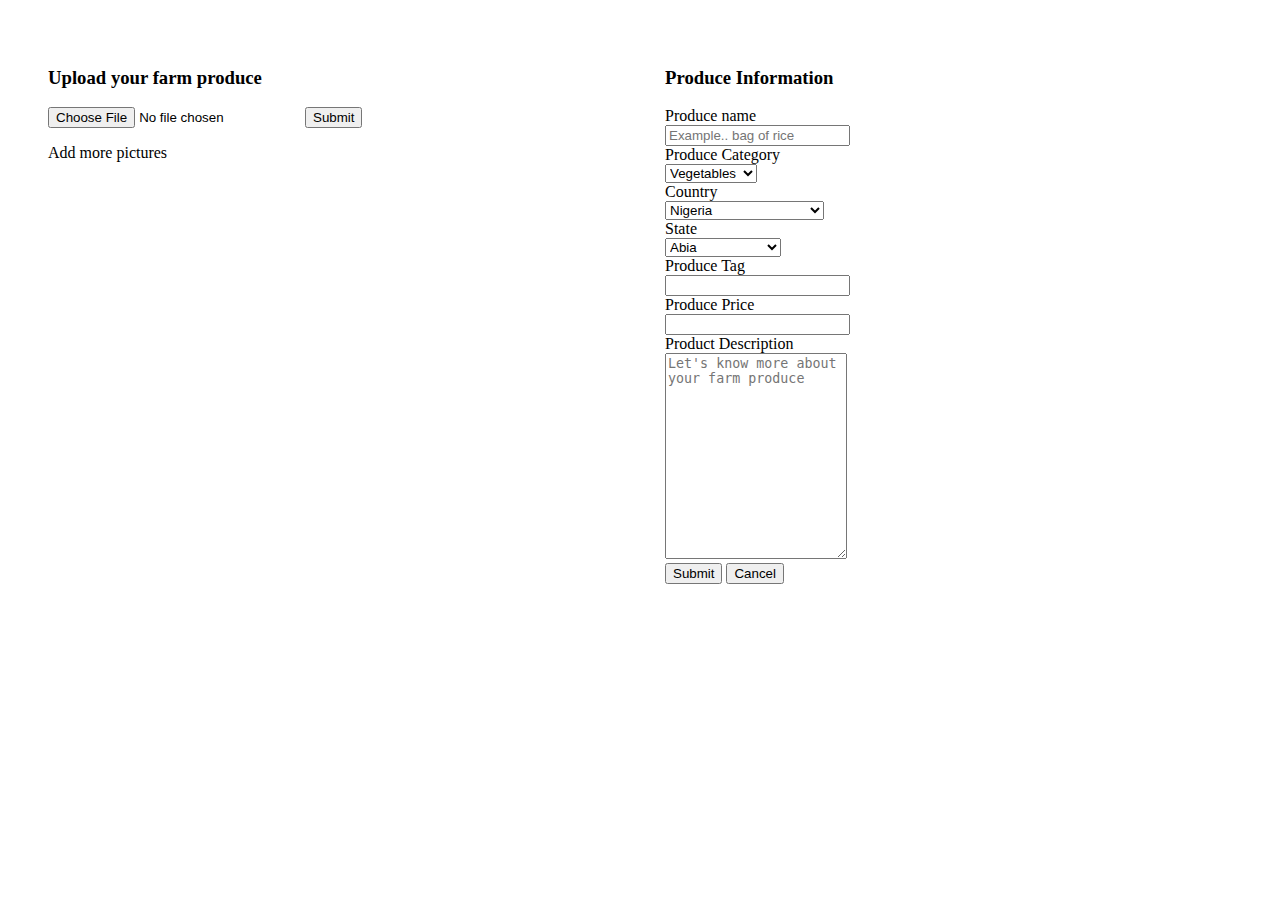
==== pages/upload.html @ 8ea5ec10 "upload.html" ====
<!DOCTYPE html>
<html lang="en">
<head>
    <meta charset="UTF-8">
    <meta http-equiv="X-UA-Compatible" content="IE=edge">
    <meta name="viewport" content="width=<device-width>, initial-scale=1.0">
    <title>Document</title>
    <style>
        main {
            padding: 40px;
        }
        .container {
            display:grid;
            grid-template-columns: 1fr 1fr;
            gap: 50px;
        }
    </style>
</head>
<body>
    <main>
        <div class = "upload-header">
        </div>

        <div class="container">
            <div class = "img-upload">
                <h3>Upload your farm produce</h3>
                <div class = "img-input">
                   <input type="file" id="myFile" name="filename">
                   <input type="submit">
                   <p>Add more pictures</p>
                </div>
            </div>

            <div class="details-upload">
                <form action="action_page.php">
                    <h3>Produce Information</h3>
                    <div class="grp">
                        <div class="title">
                          <label for="pname">Produce name</label>
                        </div>
                        <div class="box">
                            <input type="text" id="pname" name="pname" placeholder="Example.. bag of rice">
                        </div>
                      </div>

                      <div class="grp">
                        <div class="title">
                          <label for="pcat">Produce Category</label>
                        </div>
                        <div class="box">
                          <select id="pcat" name="pcat">
                            <option value="vegtables">Vegetables</option> 
                            <option value="fruits">Fruits</option>
                            <option value="perishables">Perishables</option>
                          </select>
                        </div>
                      </div>

                      <div class="grp">
                        <div class="title">
                          <label for="country">Country</label>
                        </div>
                        <div class="box">
                          <select id="country" name="country">
                            <option value="nigeria">Nigeria</option> 
                            <option value="others">Other African countries</option>
                          </select>
                        </div>
                      </div>

                      <div class="grp">
                        <div class="title">
                          <label for="state">State</label>
                        </div>
                        <div class="box">
                          <select id="state" name="state">
                            <option value="Abia">Abia</option> <option value="Adamawa">Adamawa</option>
                    <option value="Akwaibom">Akwaibom</option> <option value="Anambra">Anambra</option>
                    <option value="Bauchi">Bauchi</option> <option value="Bayelsa">Bayelsa</option>
                    <option value="Benue">Benue</option> <option value="Borno">Borno</option>
                    <option value="CrossRiver">CrossRiver</option> <option value="Delta">Delta</option>
                    <option value="Ebonyi">Ebonyi</option> <option value="Edo">Edo</option>
                    <option value="Ekiti">Ekiti</option> <option value="Enugu">Enugu</option>
                    <option value="Gombe">Gombe</option> <option value="Imo">Imo</option>
                    <option value="Jigawa">Jigawa</option> <option value="Kaduna">Kaduna/option>
                    <option value="Kano">Kano</option> <option value="Katsina">Katsina</option>
                    <option value="Kebbi">Kebbi</option> <option value="Kogi">Kogi</option>
                    <option value="Kwara">Kwara</option> <option value="Lagos">Lagos</option>
                    <option value="Nassarawa">Nassarawa</option> <option value="Niger">Niger</option>
                    <option value="Ogun">Ogun</option> <option value="Ondo">Ondo</option>
                    <option value="Oyo">Oyo</option> <option value="Plateau">Plateau</option>
                    <option value="Rivers">Rivers</option> <option value="Sokoto">Sokoto/option>
                    <option value="Taraba">Taraba</option><option value="Yobe">Yobe</option>
                    <option value="Zamfara">Zamfara</option> <option value="Abuja">Abuja</option>
                          </select>
                        </div>
                      </div>

                      <div class="grp">
                        <div class="title">
                          <label for="ptag">Produce Tag</label>
                        </div>
                        <div class="box">
                            <input type="text" id="ptag" name="ptag">
                        </div>
                      </div>

                      <div class="grp">
                        <div class="title">
                          <label for="price">Produce Price</label>
                        </div>
                        <div class="box">
                            <input type="text" id="price" name="price">
                        </div>
                      </div>

                      <div class="grp">
                        <div class="title">
                          <label for="description">Product Description</label>
                        </div>
                        <div class="box">
                          <textarea id="description" name="description" placeholder="Let's know more about your farm produce" style="height:200px"></textarea>
                        </div>
                      </div>

                      <div>
                      <input type="submit">
                      <button>Cancel</button>
                      </div>
                </form> 
            </div>
        </div>
            
              
    </main>
</body>
</html>
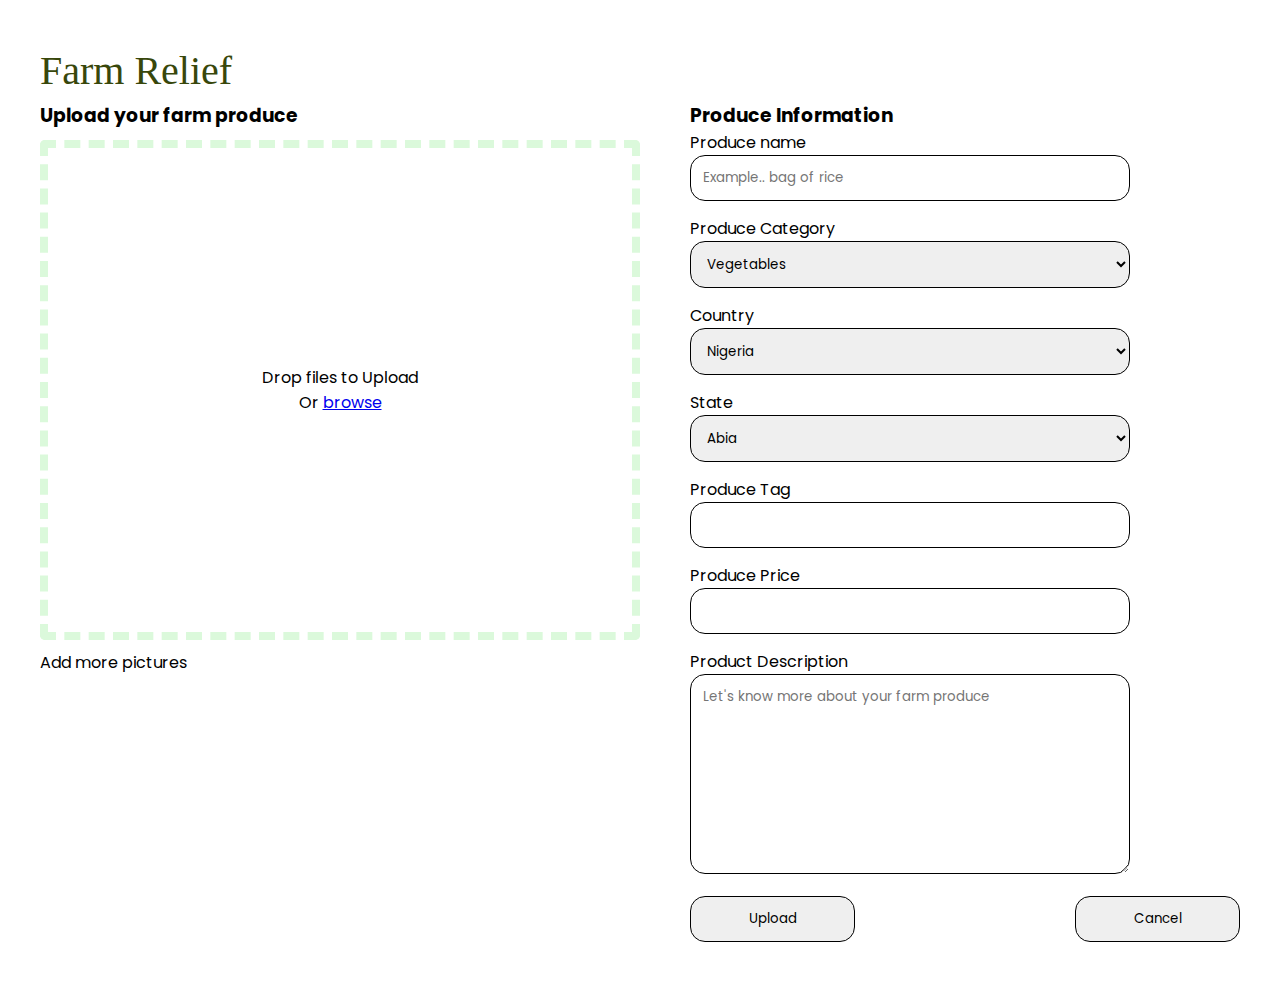
==== commit 9863991c: "changes to upload" ====
--- a/pages/upload.html
+++ b/pages/upload.html
@@ -4,32 +4,28 @@
     <meta charset="UTF-8">
     <meta http-equiv="X-UA-Compatible" content="IE=edge">
     <meta name="viewport" content="width=<device-width>, initial-scale=1.0">
+    <link rel="stylesheet" href="upload.css">
+    <link rel="stylesheet" href="https://cdnjs.cloudflare.com/ajax/libs/font-awesome/6.2.1/css/all.min.css" integrity="sha512-MV7K8+y+gLIBoVD59lQIYicR65iaqukzvf/nwasF0nqhPay5w/9lJmVM2hMDcnK1OnMGCdVK+iQrJ7lzPJQd1w==" crossorigin="anonymous" referrerpolicy="no-referrer" />
     <title>Document</title>
-    <style>
-        main {
-            padding: 40px;
-        }
-        .container {
-            display:grid;
-            grid-template-columns: 1fr 1fr;
-            gap: 50px;
-        }
-    </style>
 </head>
 <body>
     <main>
         <div class = "upload-header">
+            <p class="farm-relief-upload">Farm Relief</p>
         </div>
 
         <div class="container">
             <div class = "img-upload">
                 <h3>Upload your farm produce</h3>
-                <div class = "img-input">
-                   <input type="file" id="myFile" name="filename">
-                   <input type="submit">
-                   <p>Add more pictures</p>
-                </div>
+            <div class = "upload-box">
+                <div class="icon"><i class="fas fa-cloud-upload-alt"></i></div>
+                <header>Drop files to Upload</header>
+                <span>Or <a href= "#">browse</a></span>
+                <input type="file" hidden>
             </div>
+                <p>Add more pictures</p>
+            </div>
+       
 
             <div class="details-upload">
                 <form action="action_page.php">
@@ -123,15 +119,14 @@
                         </div>
                       </div>
 
-                      <div>
-                      <input type="submit">
+                      <div class ="upload-btn">
+                      <button>Upload</button>
                       <button>Cancel</button>
                       </div>
                 </form> 
             </div>
         </div>
-            
-              
+                 
     </main>
 </body>
 </html>--- a/pages/upload.css
+++ b/pages/upload.css
@@ -0,0 +1,78 @@
+@import url('https://fonts.googleapis.com/css2?family=Poppins:wght@200;300;400;500;600;700&display=swap');
+
+*{
+    margin: 0;
+    padding: 0;
+    box-sizing: border-box;
+    font-family: "Poppins", sans-serif;
+  }
+  
+main {
+    padding: 40px;
+    }
+
+.container {
+    display:grid;
+    grid-template-columns: 1fr 1fr;
+    gap: 50px;
+    }
+
+.upload-box {
+    border: 8px dashed rgb(219, 249, 219);
+    height: 500px;
+    width: 600px;
+    border-radius: 5px;
+    display: flex;
+    align-items: center;
+    justify-content: center;
+    flex-direction: column;
+    margin-top: 10px;
+    margin-bottom: 10px;
+    }
+
+   .icon{
+        font-size: 100px;
+        color: red;
+    }
+
+    input[type=text], select, textarea {
+        width: 80%;
+        padding: 12px;
+        margin-bottom: 15px;
+        border: 1px solid black;
+        border-radius: 15px;
+        resize: vertical;
+    }
+
+    .upload-btn {
+        display: flex;
+        justify-content: space-between;
+    }
+
+    button {
+        width: 30%;
+        padding: 12px;
+        margin-bottom: 15px;
+        border: 1px solid black;
+        border-radius: 15px;
+
+    }
+
+    .farm-relief-upload {
+        /* position: absolute;
+        left: 8.33%;
+        right: 80.42%;
+        top: 7.66%;
+        bottom: 87.09%; */
+
+        font-family: 'Style Script';
+        font-style: normal;
+        font-weight: 400;
+        font-size: 40px;
+        line-height: 61px;
+        color: #38470B;
+    }
+    
+   
+
+  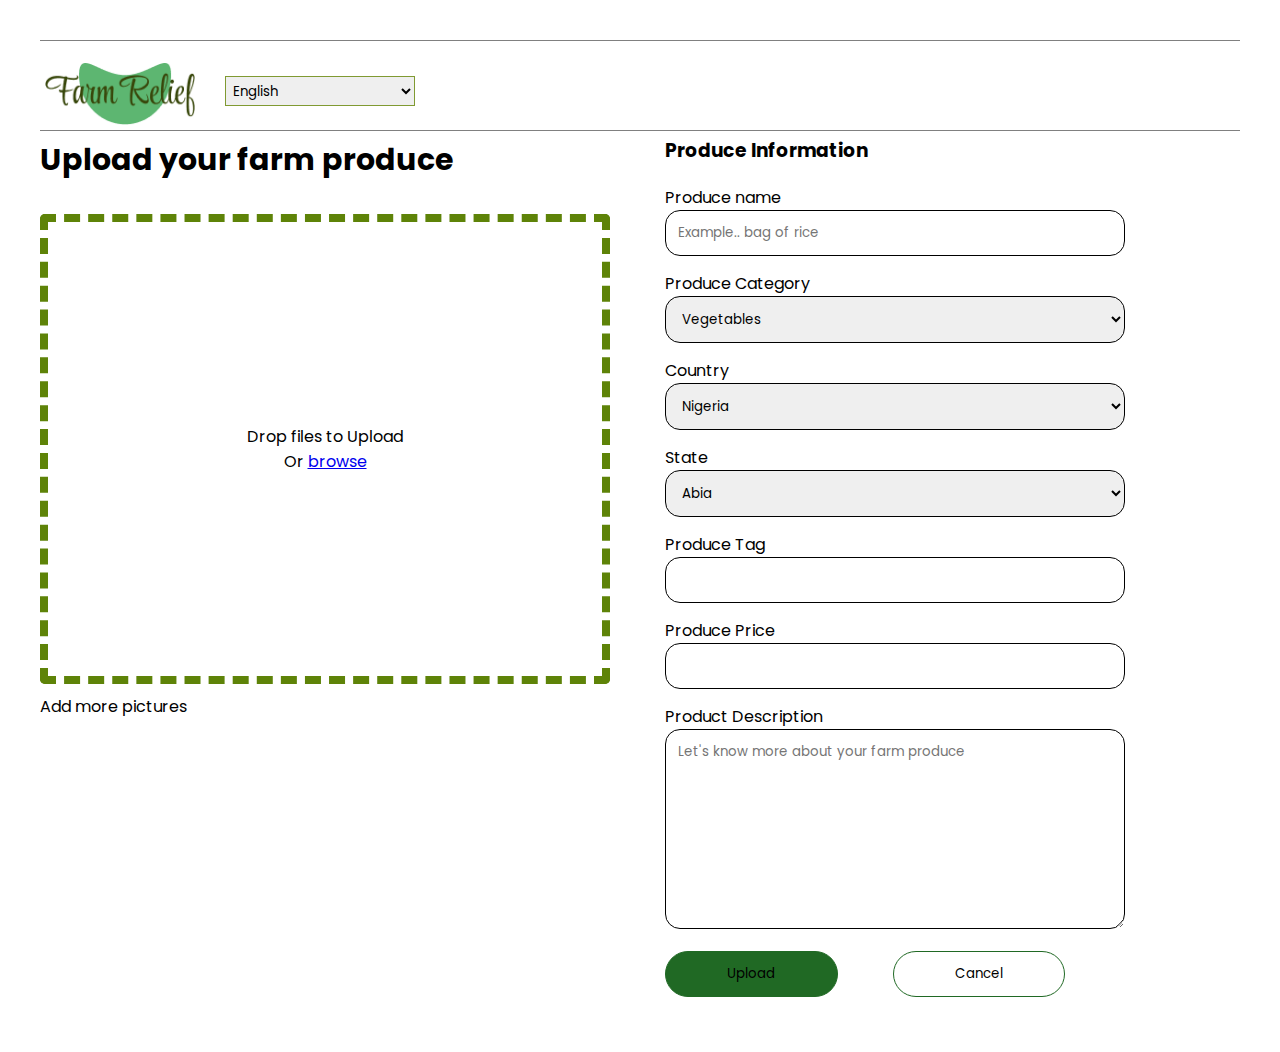
==== commit 5e830968: "edit upload.css" ====
--- a/pages/upload.html
+++ b/pages/upload.html
@@ -6,17 +6,22 @@
     <meta name="viewport" content="width=<device-width>, initial-scale=1.0">
     <link rel="stylesheet" href="upload.css">
     <link rel="stylesheet" href="https://cdnjs.cloudflare.com/ajax/libs/font-awesome/6.2.1/css/all.min.css" integrity="sha512-MV7K8+y+gLIBoVD59lQIYicR65iaqukzvf/nwasF0nqhPay5w/9lJmVM2hMDcnK1OnMGCdVK+iQrJ7lzPJQd1w==" crossorigin="anonymous" referrerpolicy="no-referrer" />
-    <title>Document</title>
+    <title>Sell as farmer</title>
 </head>
 <body>
     <main>
         <div class = "upload-header">
-            <p class="farm-relief-upload">Farm Relief</p>
+            <!-- <p class="farm-relief-upload">Farm Relief</p> -->
+            <img class="farm-relief-upload" src="/images/logo.png">
+            <select id="lang-drop" name="lang-drop">
+              <option value="English">English</option> 
+              <option value="French">French</option>
+            </select>
         </div>
 
         <div class="container">
             <div class = "img-upload">
-                <h3>Upload your farm produce</h3>
+                <h3 class = UP-h>Upload your farm produce</h3>
             <div class = "upload-box">
                 <div class="icon"><i class="fas fa-cloud-upload-alt"></i></div>
                 <header>Drop files to Upload</header>
@@ -29,7 +34,7 @@
 
             <div class="details-upload">
                 <form action="action_page.php">
-                    <h3>Produce Information</h3>
+                    <h3 class ="form-head">Produce Information</h3>
                     <div class="grp">
                         <div class="title">
                           <label for="pname">Produce name</label>
@@ -120,8 +125,8 @@
                       </div>
 
                       <div class ="upload-btn">
-                      <button>Upload</button>
-                      <button>Cancel</button>
+                      <button class = "upload-btn1">Upload</button>
+                      <button class = "upload-btn2">Cancel</button>
                       </div>
                 </form> 
             </div>
@@ -129,4 +134,4 @@
                  
     </main>
 </body>
-</html>+</html>
--- a/pages/upload.css
+++ b/pages/upload.css
@@ -17,10 +17,35 @@
     gap: 50px;
     }
 
+    .upload-header {
+    display: flex;
+    border-top: 1px solid grey;
+    border-bottom: 1px solid grey;
+    padding: 5px;
+    margin-bottom: 5px;
+    }
+
+    #lang-drop {
+        width: 190px;
+        height: 30px;
+        margin-left: 30px;
+        margin-top: 30px;
+        border-radius: 0%;
+        border: 1px solid #809a32;
+        padding:3px;
+    }
+
+    .UP-h {
+        font-size: 30px;
+        margin-bottom: 30px;
+        font-family: 'Poppins';
+        line-height: 48px;
+    }
+
 .upload-box {
-    border: 8px dashed rgb(219, 249, 219);
-    height: 500px;
-    width: 600px;
+    border: 8px dashed #5e8308;
+    /* height: 500px;
+    width: 600px; */
     border-radius: 5px;
     display: flex;
     align-items: center;
@@ -28,6 +53,9 @@
     flex-direction: column;
     margin-top: 10px;
     margin-bottom: 10px;
+    box-sizing: border-box;
+    width: 570px;
+    height: 470px;
     }
 
    .icon{
@@ -35,6 +63,10 @@
         color: red;
     }
 
+    .form-head {
+        margin-bottom: 20px;
+    }
+    
     input[type=text], select, textarea {
         width: 80%;
         padding: 12px;
@@ -46,7 +78,20 @@
 
     .upload-btn {
         display: flex;
-        justify-content: space-between;
+        gap: 55px;
+        /* justify-content: space-between; */
+    }
+
+    .upload-btn1 {
+        background: #206924;
+        border: 1px solid #206924;
+        border-radius: 24px;
+    }
+
+    .upload-btn2 {
+        background: #FFFFFF;
+        border: 1px solid #206924;
+        border-radius: 24px;
     }
 
     button {
@@ -59,20 +104,39 @@
     }
 
     .farm-relief-upload {
-        /* position: absolute;
-        left: 8.33%;
-        right: 80.42%;
-        top: 7.66%;
-        bottom: 87.09%; */
-
-        font-family: 'Style Script';
-        font-style: normal;
-        font-weight: 400;
-        font-size: 40px;
-        line-height: 61px;
-        color: #38470B;
+        width: 150px;
+        height: 62.27px;
+        color: rgba(39, 157, 65, 0.75);
+        margin-top: 17px;
     }
     
-   
+    @media screen and (max-width: 769px) {
+        .container {
+            display: grid;
+            grid-template-columns: 1fr;
+            }
+
+        main {
+            padding: 15px;
+            font-size: small;
+            }
+
+        .upload-box {
+                border: 8px dashed rgb(219, 249, 219);
+                height: 300px;
+                width: 100%;
+           }
+
+            input[type=text], select, textarea {
+        width: 100%;
+        padding: 12px;
+        margin-bottom: 10px;
+    }
+
+    .farm-relief-upload {
+        font-size: 30px;
+        line-height: 31px;
+    }
+      }
 
   